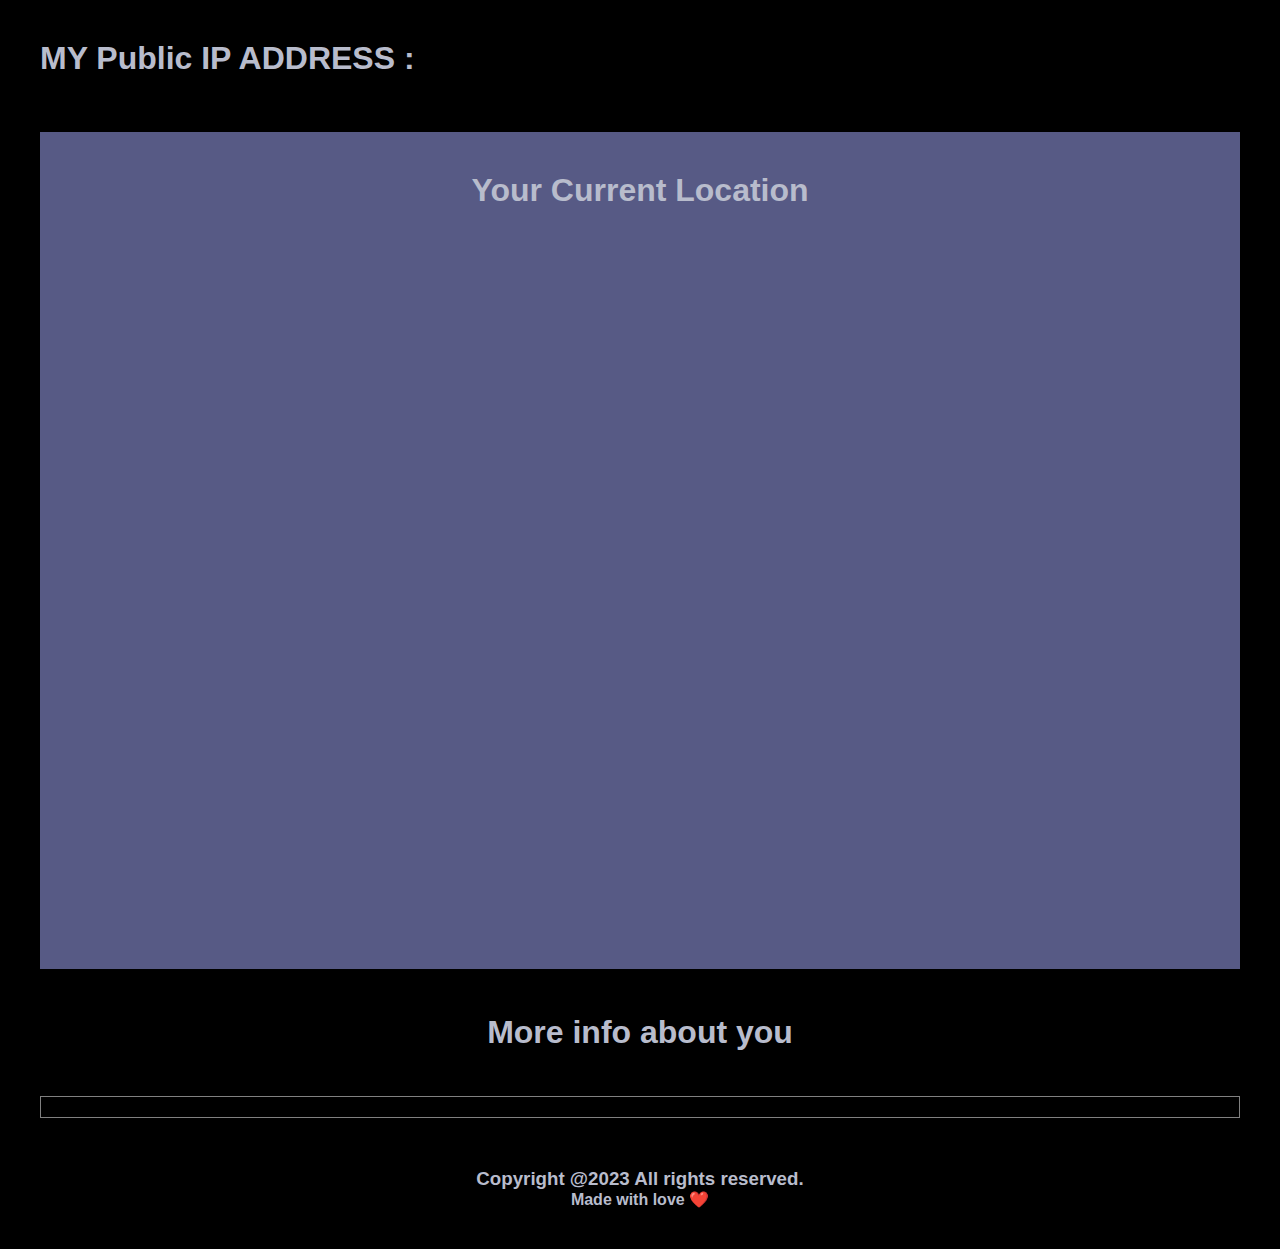
==== index.html @ 4bd441cc "first commit" ====
<!DOCTYPE html>
<html>
  <head>
    <title>User Location</title>
    <link rel="stylesheet" href="style.css" />
  </head>

  <body>
    <h1>MY Public IP ADDRESS : <span id="ipadd"></span></h1>
    <div class="ipDetails"></div>
    <div class="mapdiv">
      <h1>Your Current Location</h1>
      <div id="map"></div>
    </div>
    <div id="timezone">
      <h1>More info about you</h1>
    </div>
    <div id="searchBoxed"></div>
    <div class="postoffice-div">
      <div id="postOfficeList">
      </div>
      <h3>Copyright @2023  All rights reserved. <h3>
        <h4>Made with love ❤️</h4>
    </div>
    
  </body>
  <script src="script.js"></script>
</html>
---- style.css ----
*{
    margin: 0;
    padding: 0;
    font-family: 'Gill Sans', 'Gill Sans MT', Calibri, 'Trebuchet MS', sans-serif;
}
body{
    padding: 40px;
    background-color:black;
    color:rgba(184, 188, 204, 1);

}
span{
    display: inline-block;
}
.btn{
    font-size: 1.3rem;
    padding: 12px 55px;
    border: none;
    color: white;
    background-color: black;
    border-radius: 6px;
    margin: 10px 0;
    cursor: pointer;
}
.ipDetails{
    display: flex;
    justify-content: space-between;
    margin: 15px 5px;
}
.ipDetails ul{
    list-style: none;
    font-size: 20px;
    font-weight: bold;
    color:gray;
}
#map{
    /* border: 1px solid red; */ 
    width: 100%;
    height: 80vh
}
.mapdiv{
    background-color: rgba(87, 90, 133, 1);
    color:rgba(184, 188, 204, 1);
    padding:30px;
    display: flex;
    flex-direction: column;
    margin-top:40px;
}
.mapdiv h1{
    color:rgba(184, 188, 204, 1);
    padding:10px;
    text-align: center;
}
#timezone h1{
    text-align: center;
    color:rgba(184, 188, 204, 1);
}
#timezone h3{
    margin: 11px 5px;
    color:gray;
}
#timezone{
    margin: 45px 0;
}
#searchBoxed{
    width: 95%;
    margin:auto;
    box-sizing: border-box;
}
#searchBoxed input{
    box-sizing: border-box;
    font-size: 18px;
    padding: 11px 15px;
    border: 2px solid rgba(87, 90, 133, 1);
    background-color: black;
    color:rgba(184, 188, 204, 1);
    width: 100%;
    border-radius: 7px;
}
#postOfficeList{
    margin-top: 20px;
    margin-bottom: 50px;
    display: flex;
    row-gap: 15px;
    column-gap: 20px;
    justify-content: space-around;
    flex-wrap: wrap;
    border: 1px solid gray;
    padding:10px 0;
}

#postOfficeList ul{
    width: 500px;
    margin: 15px 0;
    list-style: none;
   border-radius: 10px;
   background-color: rgba(87, 90, 133, 1);
    color:rgba(184, 188, 204, 1);
    padding: 25px;
}
/* #postOfficeList ul{
    padding: 25px;
} */
#postOfficeList ul li{
    /* border: 1px solid red; */
    margin: 15px 0;
    font-size: 25px;
    font-weight: bold;

}
#ipadd{
    color:azure;
}
.postoffice-div h3{
    text-align: center;
}
.postoffice-div h4{
    text-align: center;
}
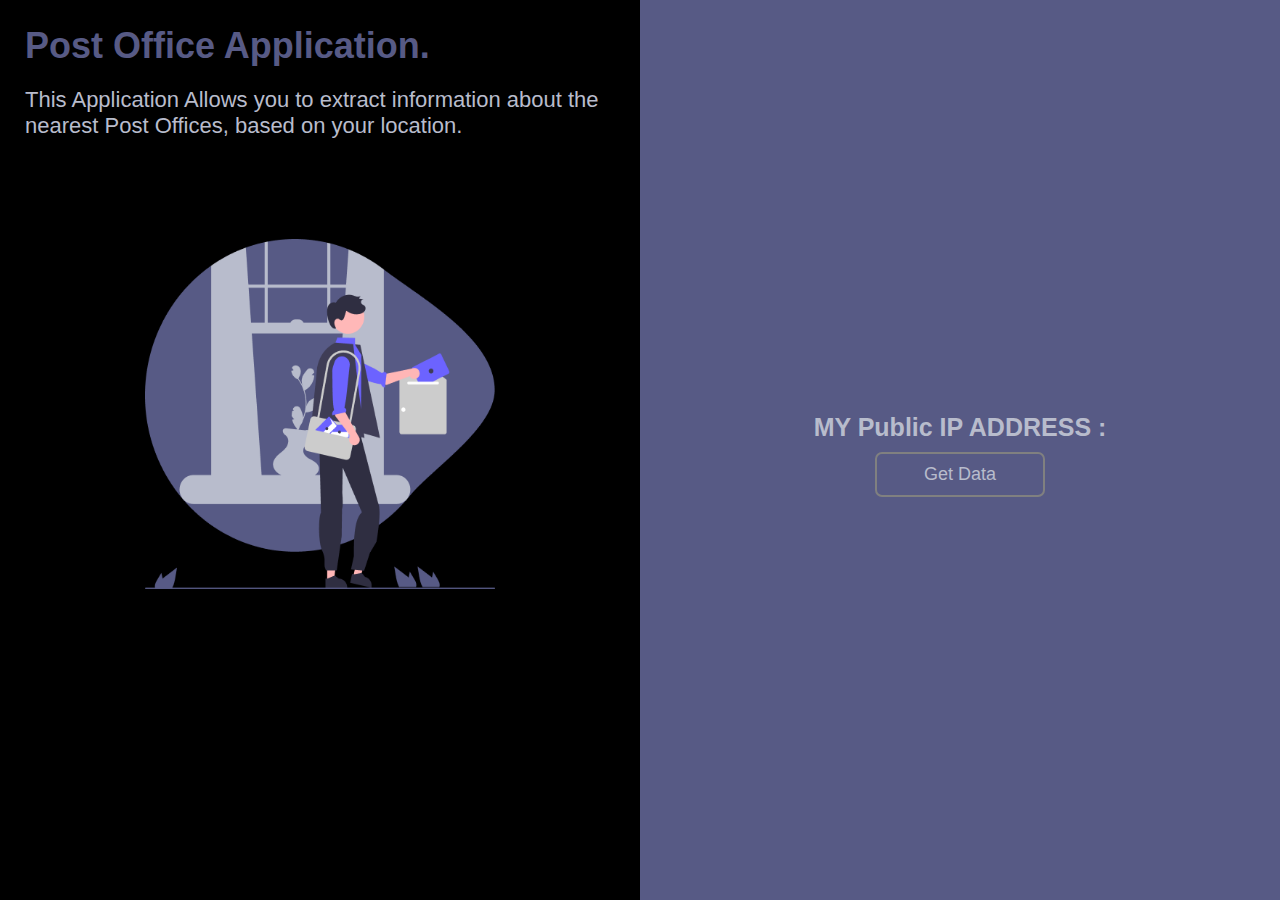
==== commit ec07b81b: "first commit" ====
--- a/index.html
+++ b/index.html
@@ -2,27 +2,24 @@
 <html>
   <head>
     <title>User Location</title>
-    <link rel="stylesheet" href="style.css" />
+    <link rel="stylesheet" href="landingPage.css" />
   </head>
-
   <body>
-    <h1>MY Public IP ADDRESS : <span id="ipadd"></span></h1>
-    <div class="ipDetails"></div>
-    <div class="mapdiv">
-      <h1>Your Current Location</h1>
-      <div id="map"></div>
+   
+    <div class="mainContainer">
+        <div class="left">
+            <h2>Post Office Application.</h2>
+            <p>This Application Allows you to extract information about the nearest Post Offices, based on your location.</p>
+            <div class="img1-div">
+                <img src="./assets/img1.png" alt="dashbord-img">
+            </div>
+        </div>
+        <div class="right">
+            <div>
+                <h1>MY Public IP ADDRESS : <span id="ipadd"></span> </h1>
+               <button class="btn">Get Data</button>
+            </div>
+        </div>
     </div>
-    <div id="timezone">
-      <h1>More info about you</h1>
-    </div>
-    <div id="searchBoxed"></div>
-    <div class="postoffice-div">
-      <div id="postOfficeList">
-      </div>
-      <h3>Copyright @2023  All rights reserved. <h3>
-        <h4>Made with love ❤️</h4>
-    </div>
-    
-  </body>
-  <script src="script.js"></script>
-</html>
+  <script src="landingPage.js"></script>
+</html>--- a/landingPage.css
+++ b/landingPage.css
@@ -0,0 +1,65 @@
+*{
+    margin:0;
+    padding:0;
+    box-sizing: border-box;
+}
+.mainContainer{
+    display:flex;
+
+}
+.left{
+    width:50%;
+    height:100vh;
+    background-color:black;
+    color:white;
+    padding:15px;
+}
+.left h2{
+    color:rgba(87, 90, 133, 1);
+    font-size: 36px;
+    font-weight: 700;
+    padding:10px;
+    font-family: sans-serif;
+}
+.left p{
+    font-size: 22px;
+    color:rgba(184, 188, 204, 1);
+    padding:10px;
+    font-family:'Franklin Gothic Medium', 'Arial Narrow', Arial, sans-serif;
+}
+
+.right{
+    width:50%;
+    background-color:rgba(87, 90, 133, 1);
+    color:rgba(184, 188, 204, 1);
+    display:flex;
+    justify-content:center;
+    align-items:center;
+    padding:15px;
+    text-align: center;
+    font-family: sans-serif;
+}
+.right h1{
+    font-size:25px;
+    display: flex;
+    padding:10px;
+}
+.right button{
+    width:170px;
+    height:45px;
+    border-radius: 7px;
+    border: 2px solid gray;
+    background-color:rgba(87, 90, 133, 1);
+    color:rgba(184, 188, 204, 1);
+    font-size:18px;
+}
+.img1-div{
+    display:flex;
+    justify-content:center;
+    align-items:center;
+}
+.img1-div img{
+    margin-top:90px;
+    width:350px;
+    height:350px;
+}